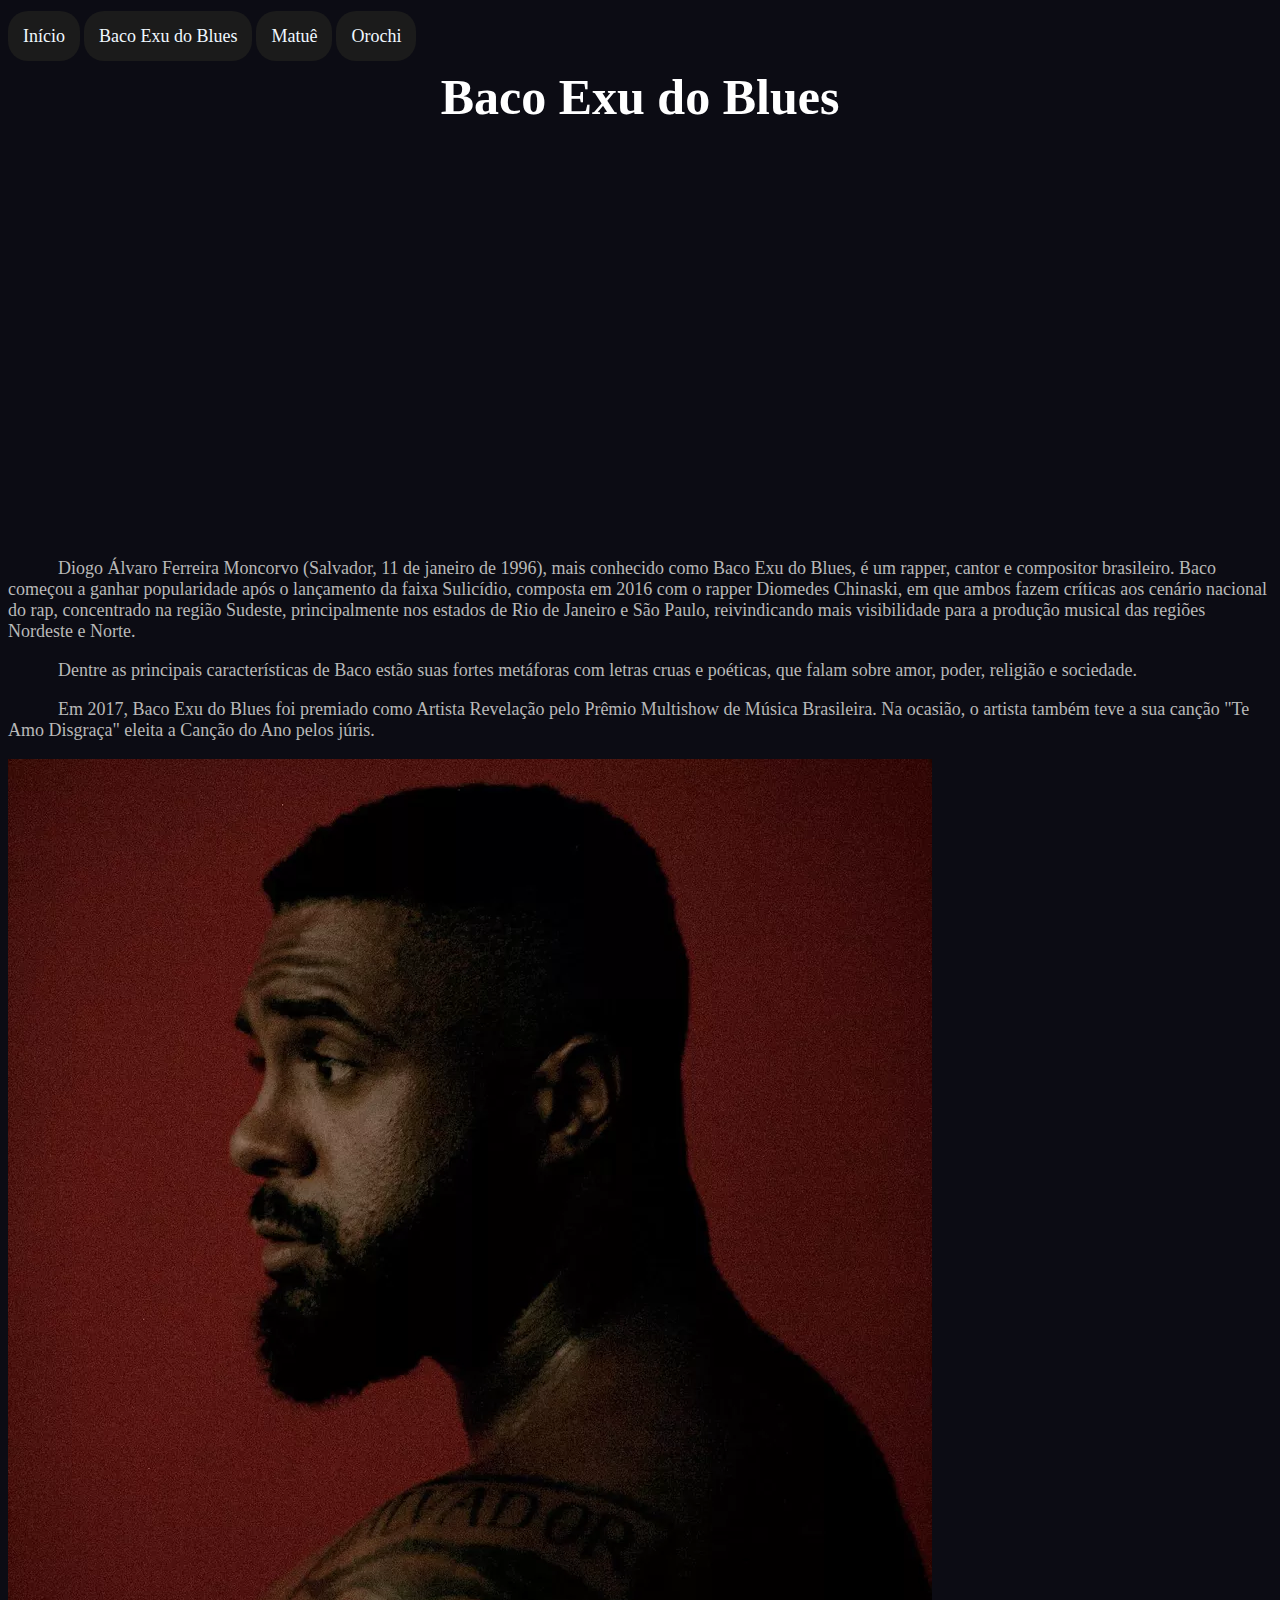
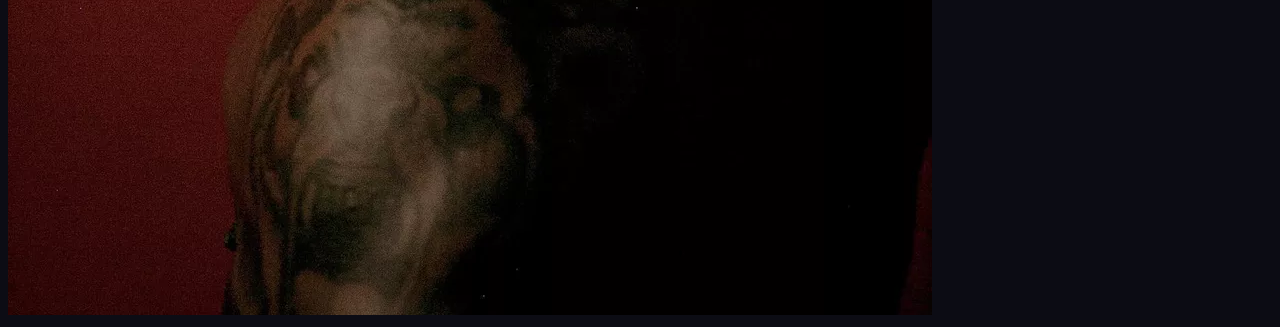
==== p1.html @ 41ee360e "first commit" ====
<!DOCTYPE html>
<html lang="pt-br">

<head>
    <meta charset="UTF-8">
    <meta http-equiv="X-UA-Compatible" content="IE=edge">
    <meta name="viewport" content="width=device-width, initial-scale=1.0">
    <title>Baco Exu do Blues</title>
    <link rel="shortcut icon" href="imagens/icon.png">
    <link rel="stylesheet" href="estilo.css">
    <style>
        body {
            background-color: rgb(12, 12, 20);
        }

        div.a {
            text-align: center;
        }

        p {
            text-indent: 50px;
            color: rgb(185, 185, 185);
            font-size: 18px;
        }

        #frames {
            text-align: center;
        }

    </style>
</head>

<body>
    <br>
    <a class=menu href="index.html"> Início</a>
    <a class=menu href="p1.html"> Baco Exu do Blues</a>
    <a class=menu href="p2.html"> Matuê</a>
    <a class=menu href="p3.html">Orochi </a>

    <div class="a">
        <h1 style="color:rgb(255, 255, 255)">
            <strong style="font-size: 50px; font-family:Georgia, 'Times New Roman', Times, serif;">
                Baco Exu do Blues
            </strong>
        </h1>
    </div>

    <br>


    <div id="frames">
        <iframe style="border-radius:12px"
            src="https://open.spotify.com/embed/track/5B4611SCn4puXahrf7rqkj?utm_source=generator&theme=0" width="250"
            height="352" frameBorder="0" allowfullscreen=""
            allow="autoplay; clipboard-write; encrypted-media; fullscreen; picture-in-picture" loading="lazy"></iframe>

        <iframe style="border-radius:12px"
            src="https://open.spotify.com/embed/track/3PWfXDkLIqfbTdEyv812za?utm_source=generator&theme=0" width="250"
            height="352" frameBorder="0" allowfullscreen=""
            allow="autoplay; clipboard-write; encrypted-media; fullscreen; picture-in-picture" loading="lazy"></iframe>


    </div>

<br>

    <p>Diogo Álvaro Ferreira Moncorvo (Salvador, 11 de janeiro de 1996), mais conhecido como Baco Exu do Blues, é um
        rapper, cantor e compositor brasileiro. Baco começou a ganhar popularidade após o lançamento da faixa
        Sulicídio, composta em 2016 com o rapper Diomedes Chinaski, em que ambos fazem críticas aos cenário nacional
        do rap, concentrado na região Sudeste, principalmente nos estados de Rio de Janeiro e São Paulo, reivindicando
        mais visibilidade para a produção musical das regiões Nordeste e Norte.

</p>

<p>Dentre as principais características
    de Baco estão suas fortes metáforas com letras cruas e poéticas, que falam sobre amor, poder, religião e
    sociedade.</p>

<p> Em 2017, Baco Exu do Blues foi premiado como Artista Revelação pelo Prêmio Multishow de Música Brasileira. Na
    ocasião, o artista também teve a sua canção "Te Amo Disgraça" eleita a Canção do Ano pelos júris.</p>

    <img src="imagens/bacoexudoblues.webp" alt="Imagem do Artista">


</body>

</html>
---- estilo.css ----
.menu {
background-color: rgb(27, 27, 27);
color:aliceblue;
text-decoration: none;

border: 2px white;
padding: 15px;

font-size: 18px;
border-radius: 20px;
box-shadow: 10px grey;

}
.menu:hover{
    background-color: rgb(255, 255, 255);
    color: black
}
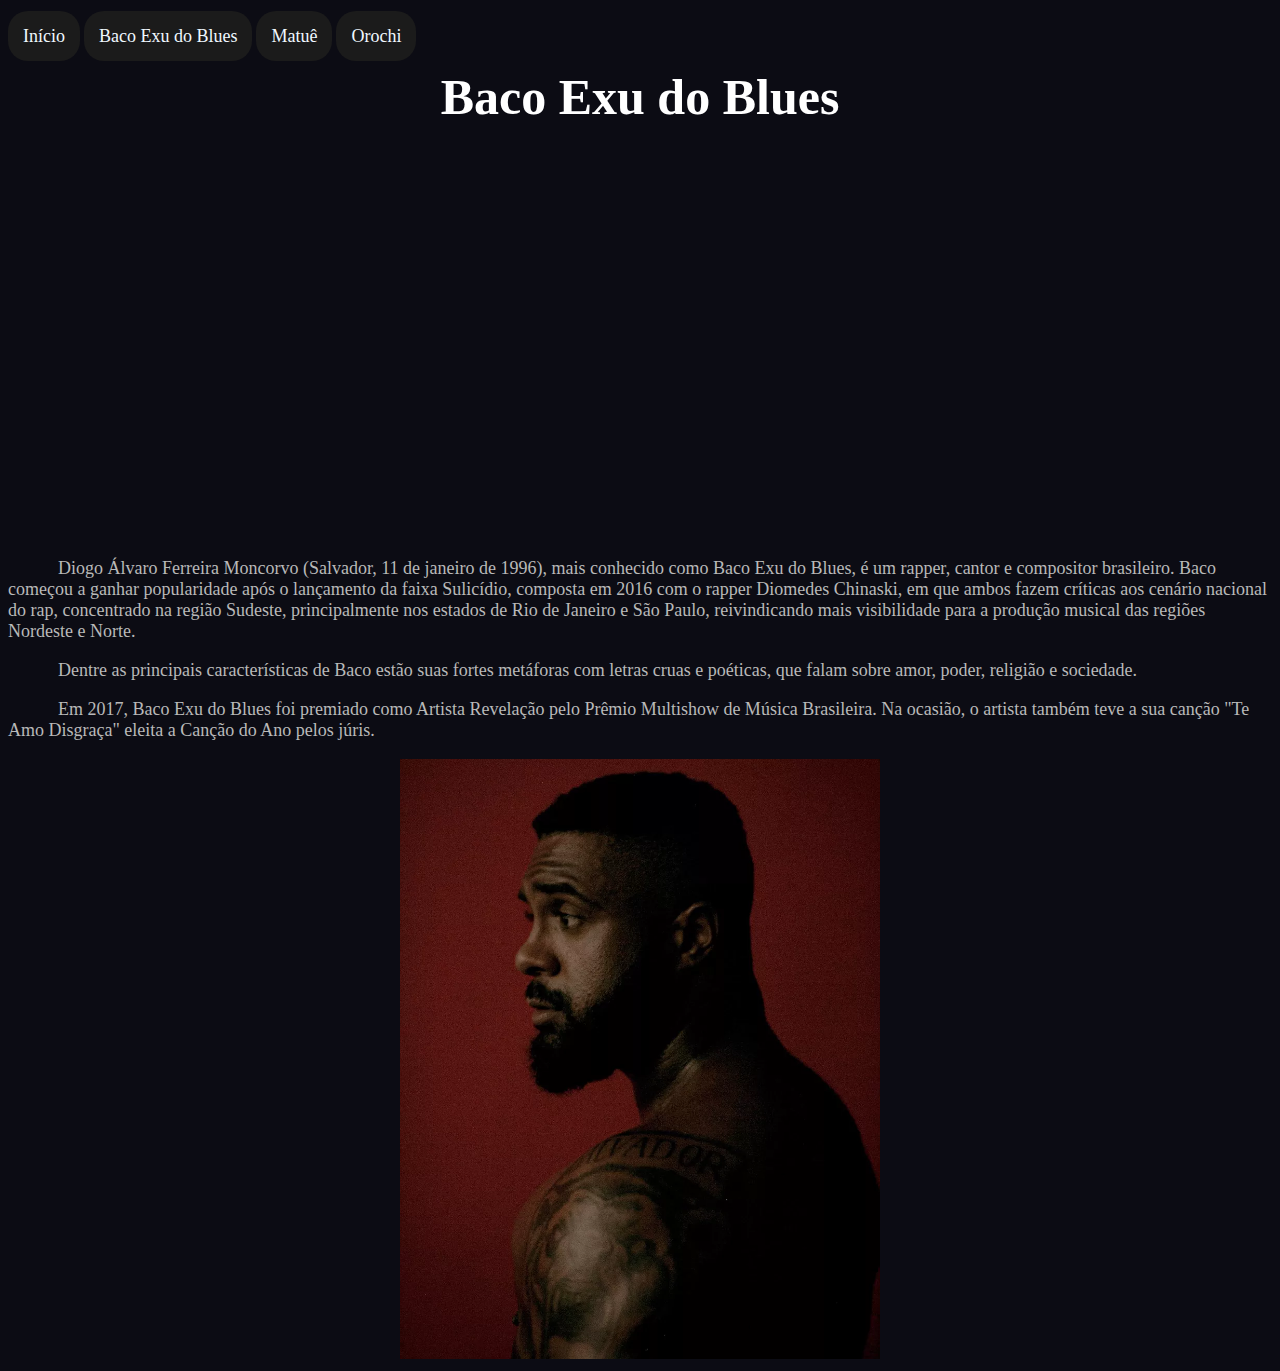
==== commit 9ce5ff86: "Alterçaão css #img" ====
--- a/p1.html
+++ b/p1.html
@@ -27,6 +27,9 @@
             text-align: center;
         }
 
+        #img {
+            text-align: center;
+        }
     </style>
 </head>
 
@@ -62,7 +65,7 @@
 
     </div>
 
-<br>
+    <br>
 
     <p>Diogo Álvaro Ferreira Moncorvo (Salvador, 11 de janeiro de 1996), mais conhecido como Baco Exu do Blues, é um
         rapper, cantor e compositor brasileiro. Baco começou a ganhar popularidade após o lançamento da faixa
@@ -70,18 +73,18 @@
         do rap, concentrado na região Sudeste, principalmente nos estados de Rio de Janeiro e São Paulo, reivindicando
         mais visibilidade para a produção musical das regiões Nordeste e Norte.
 
-</p>
+    </p>
 
-<p>Dentre as principais características
-    de Baco estão suas fortes metáforas com letras cruas e poéticas, que falam sobre amor, poder, religião e
-    sociedade.</p>
+    <p>Dentre as principais características
+        de Baco estão suas fortes metáforas com letras cruas e poéticas, que falam sobre amor, poder, religião e
+        sociedade.</p>
 
-<p> Em 2017, Baco Exu do Blues foi premiado como Artista Revelação pelo Prêmio Multishow de Música Brasileira. Na
-    ocasião, o artista também teve a sua canção "Te Amo Disgraça" eleita a Canção do Ano pelos júris.</p>
+    <p> Em 2017, Baco Exu do Blues foi premiado como Artista Revelação pelo Prêmio Multishow de Música Brasileira. Na
+        ocasião, o artista também teve a sua canção "Te Amo Disgraça" eleita a Canção do Ano pelos júris.</p>
 
-    <img src="imagens/bacoexudoblues.webp" alt="Imagem do Artista">
+    <div id="img"> <img src="imagens/bacoexudoblues.webp" alt="Imagem do Artista" height="600px">
 
-
+    </div>
 </body>
 
 </html>